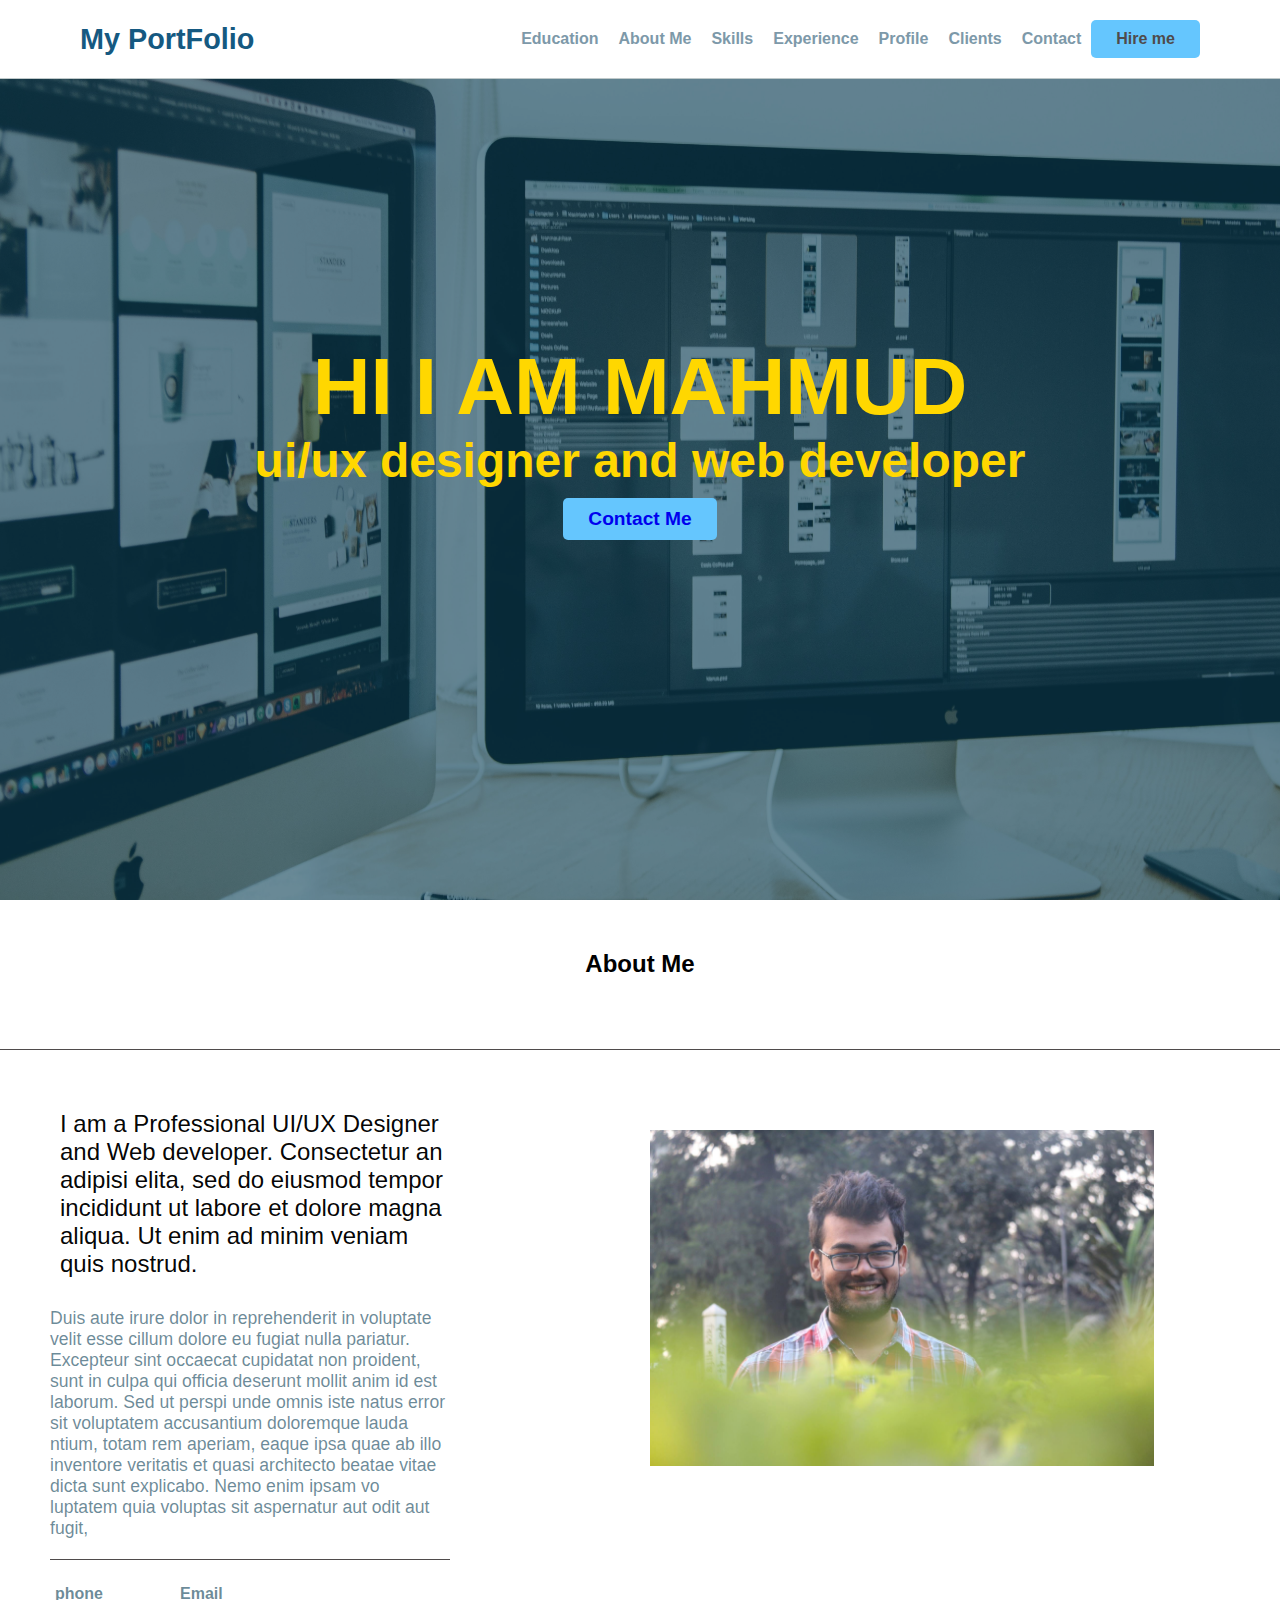
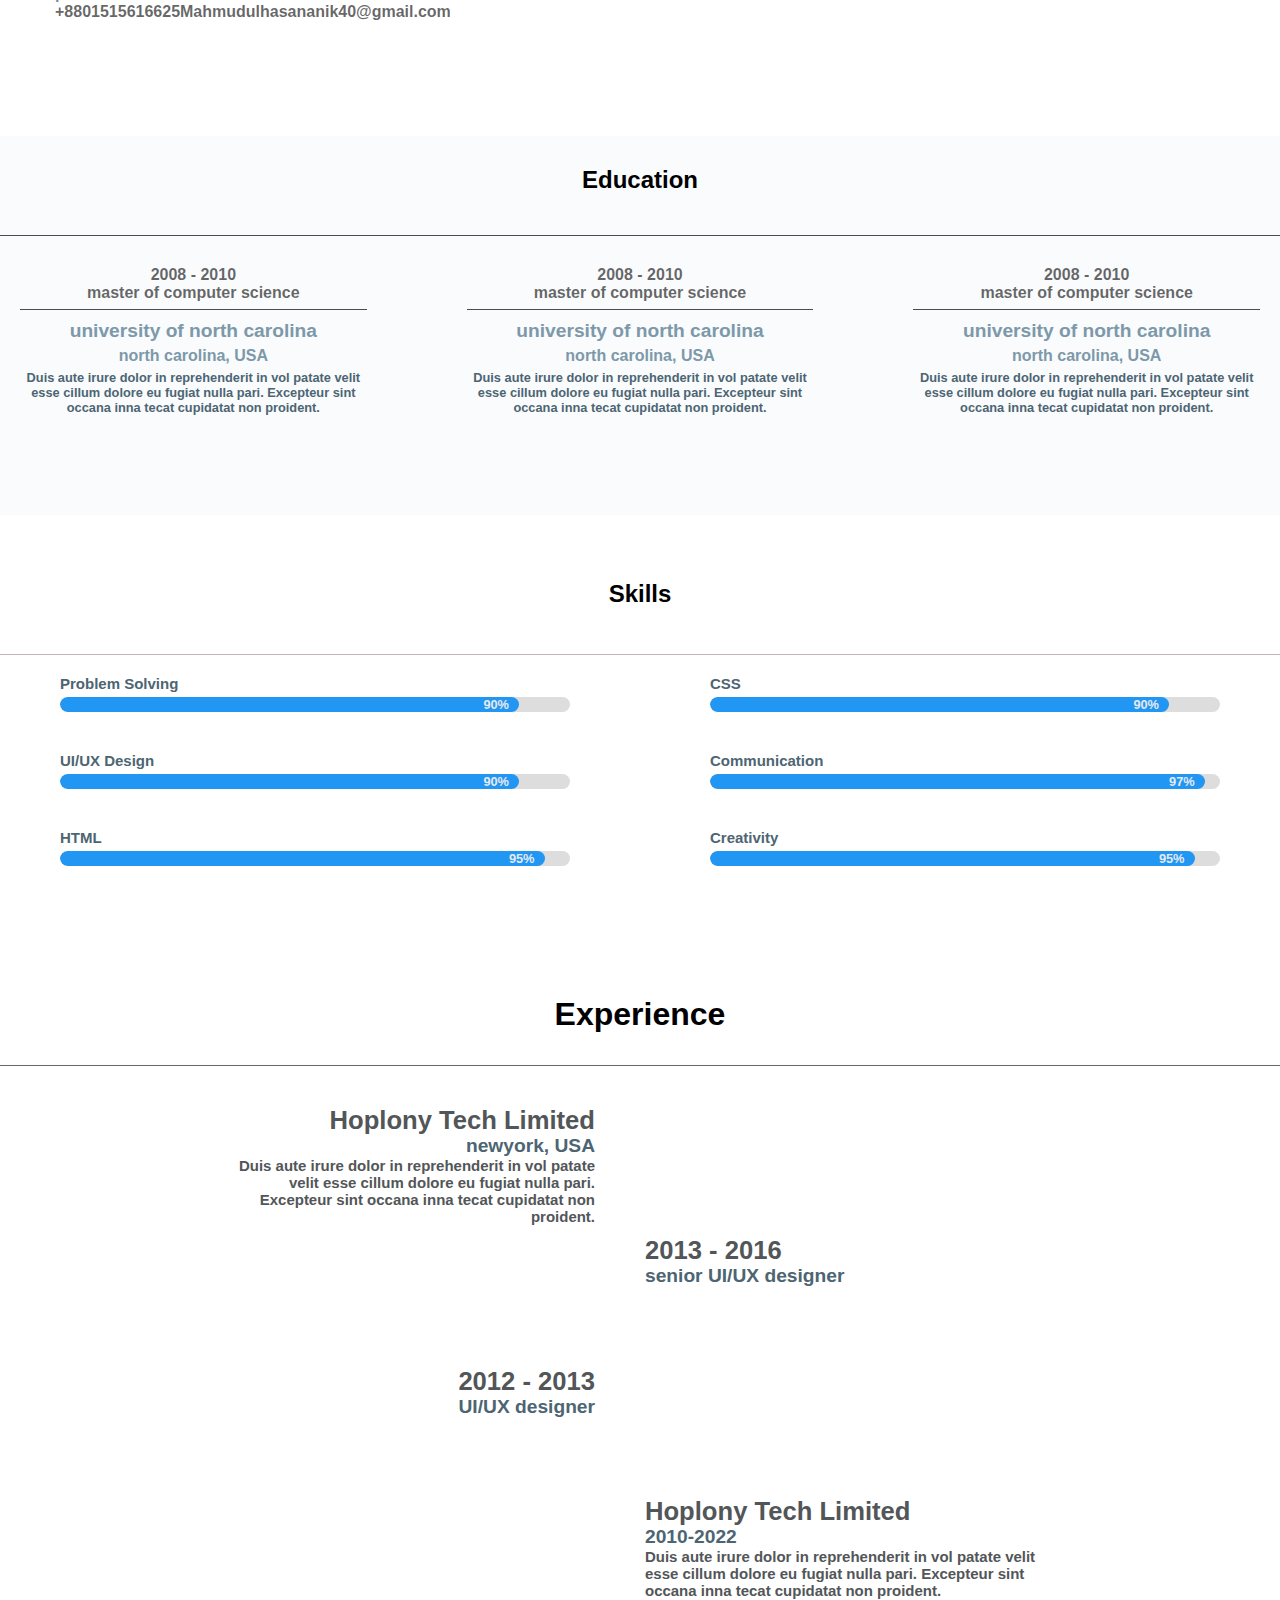
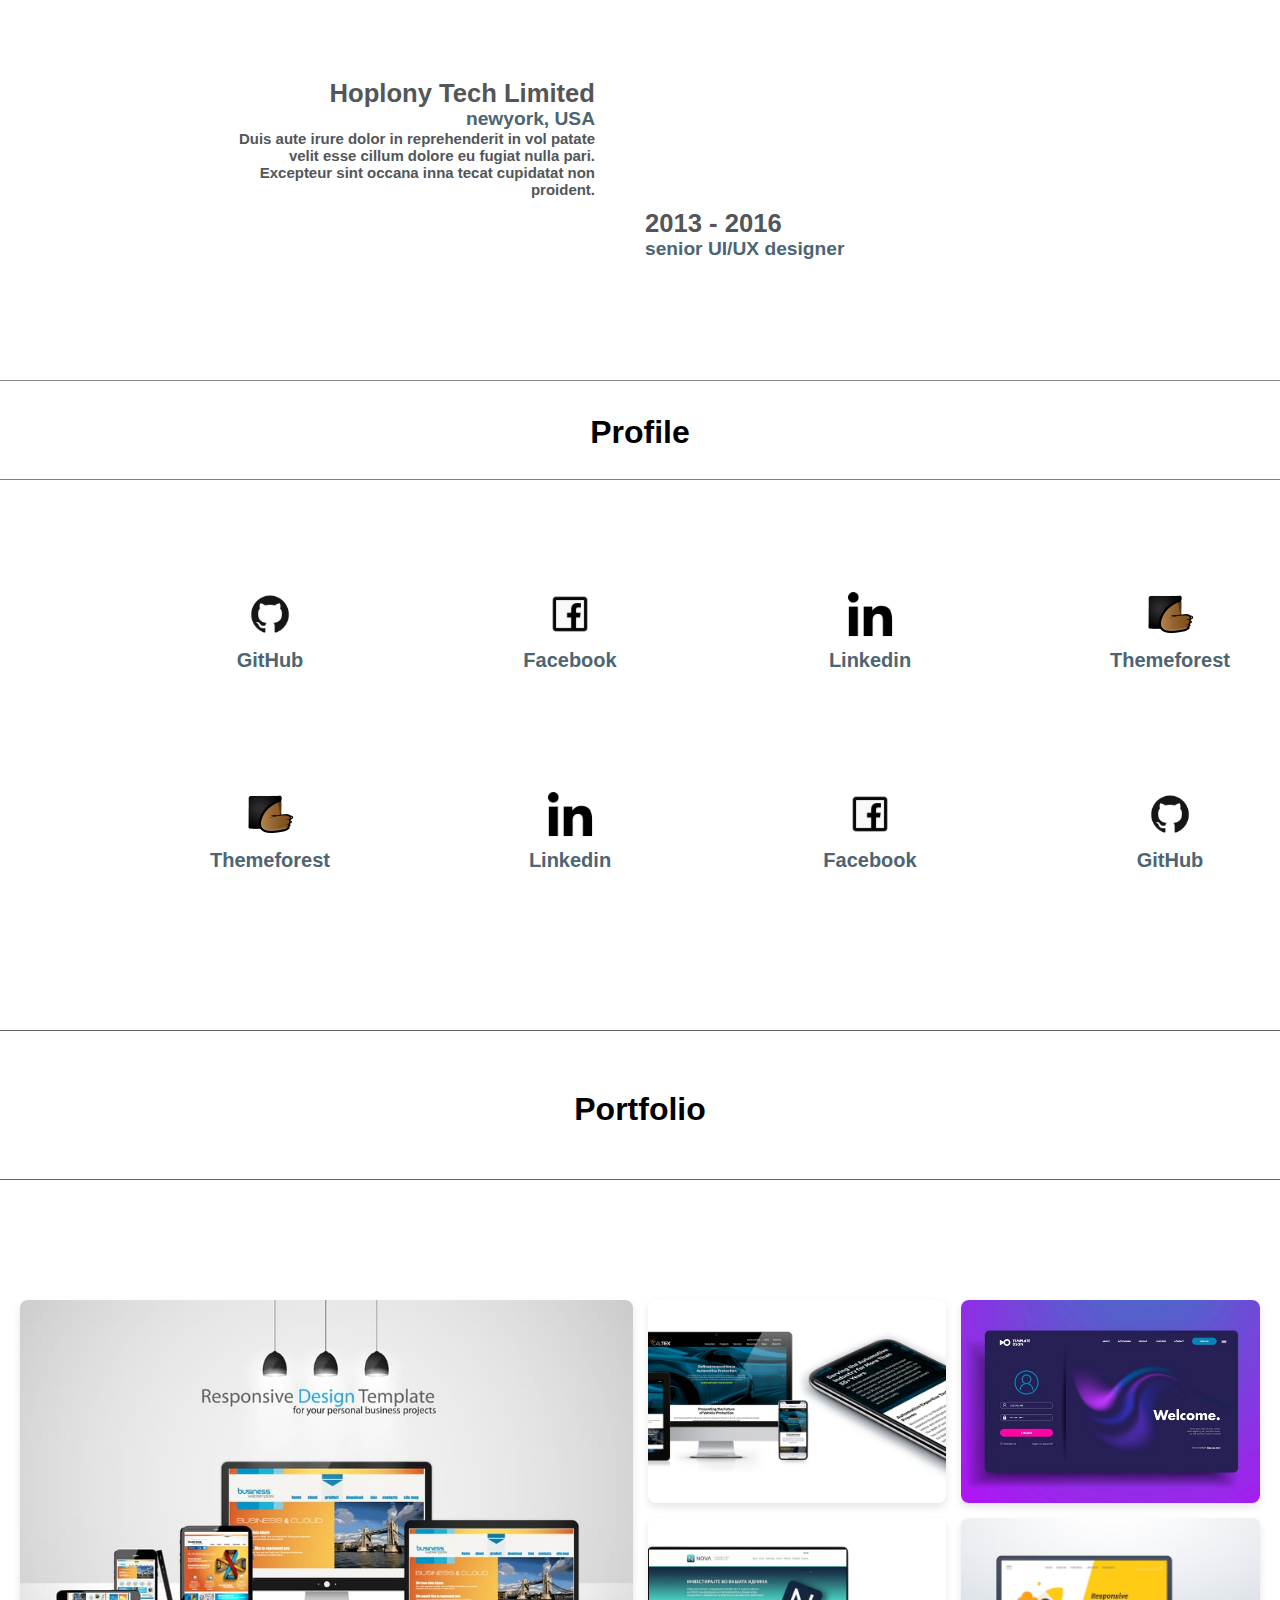
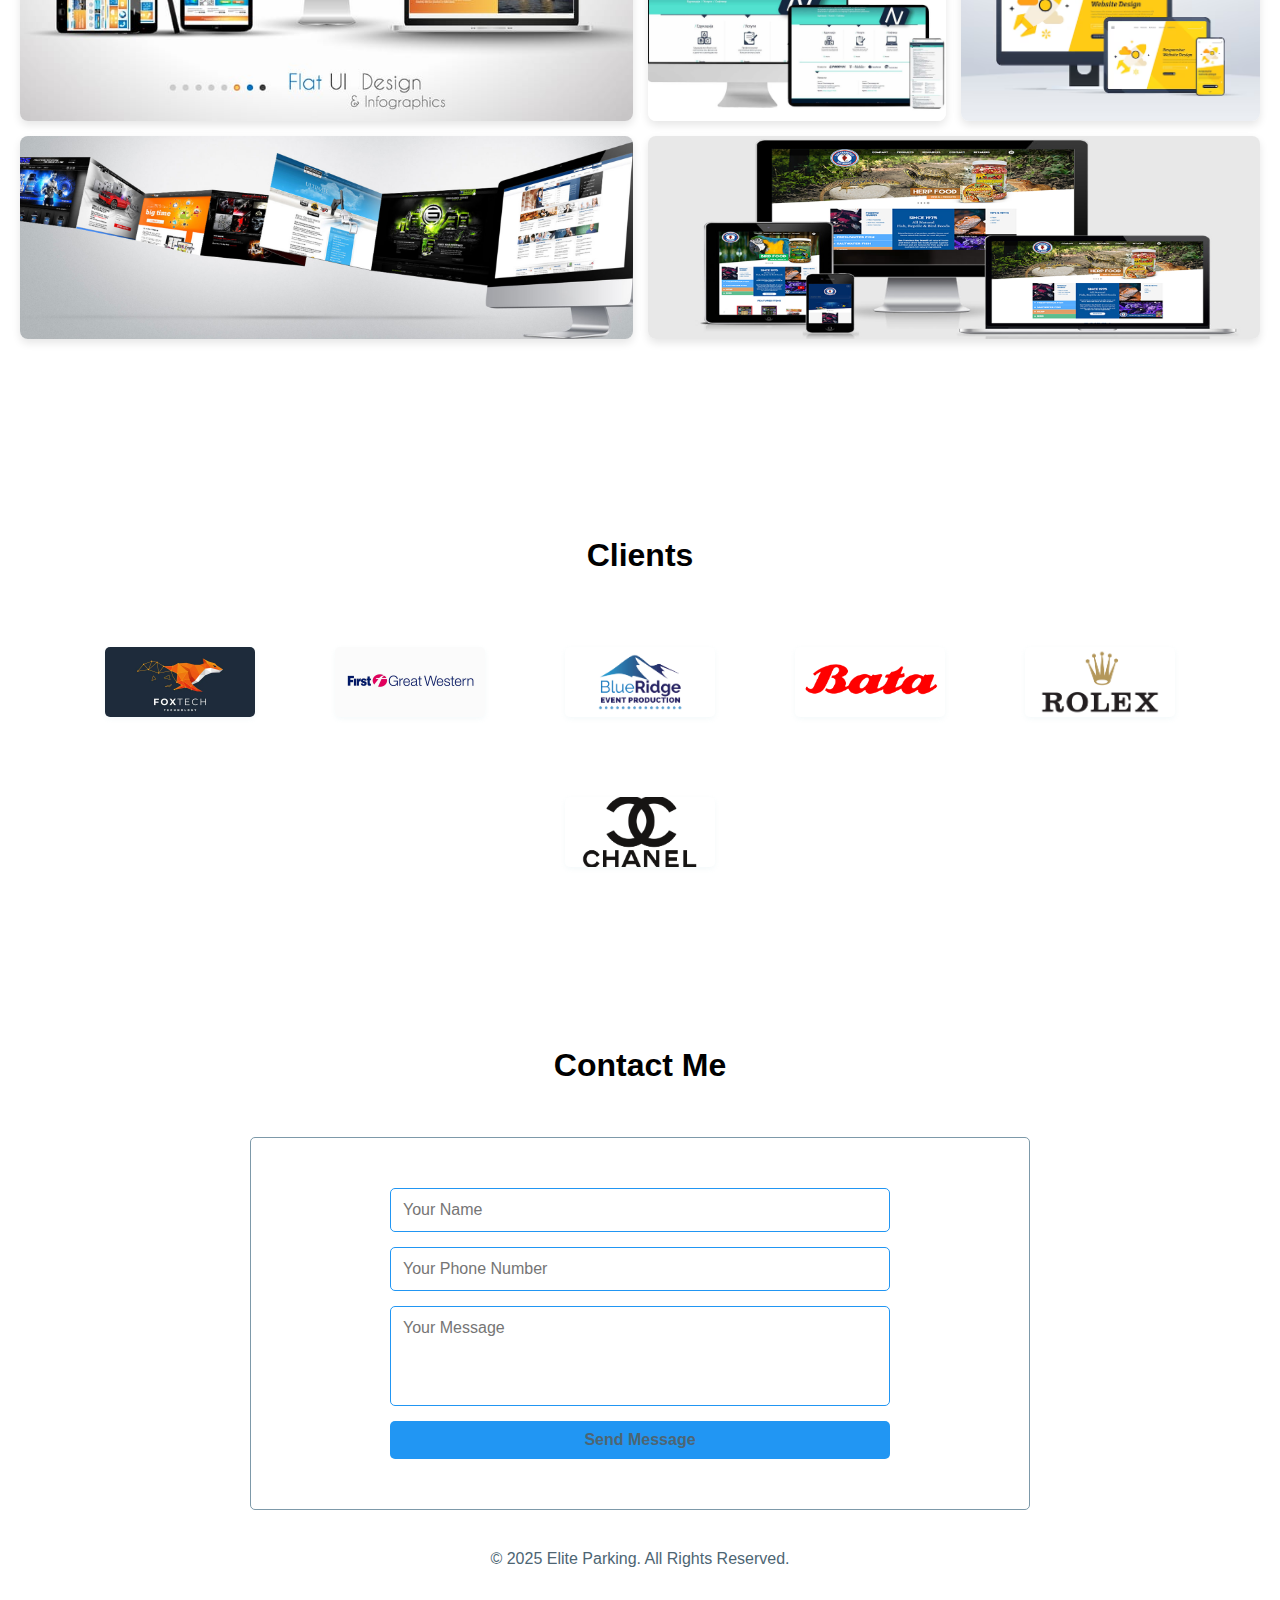
==== index.html @ 12ca0c9f "1st update" ====
<!DOCTYPE html>
<html lang="en">
  <head>
    <meta charset="UTF-8" />
    <meta name="viewport" content="width=device-width, initial-scale=1.0" />
    <title>My Portfolio</title>
    <link rel="icon" href="logo.png" type="image/png" />
    <link rel="stylesheet" href="style.css" />
  </head>
  <body>
    <header class="container">
      <div class="logo">My PortFolio</div>
      <nav class="menu-bar">
        <ul>
          <li><a href="#edu">Education</a></li>
          <li><a href="#aboutme">About Me</a></li>
          <li><a href="#skills">Skills</a></li>
          <li><a href="#experience">Experience</a></li>
          <li><a href="#profile">Profile</a></li>
          <li><a href="#clients">Clients</a></li>
          <li><a href="#contact">Contact</a></li>
        </ul>

        <div class="btn">
          <a href="#contact">Hire me</a>
        </div>
      </nav>
    </header>

    <section class="hero">
      <div class="overlay"></div>

      <div class="hero-content">
        <h1>HI I AM MAHMUD</h1>
        <h2>ui/ux designer and web developer</h2>
        <p></p>
        <a href="#contact" class="btn">Contact Me</a>
      </div>
    </section>

    <section class="aboutme" id="aboutme">
      <div class="about-blank">
        <h2>About Me</h2>
      </div>

      <div class="about_inside">

        <div class="left">
          <p class="lp">I am a Professional UI/UX Designer and Web developer. Consectetur an adipisi elita, sed do eiusmod tempor incididunt ut labore et dolore magna aliqua. Ut enim ad minim veniam quis nostrud.</p>

          <p class="about-inside-left-p">Duis aute irure dolor in reprehenderit in voluptate velit esse cillum dolore eu fugiat nulla pariatur. Excepteur sint occaecat cupidatat non proident, sunt in culpa qui officia deserunt mollit anim id est laborum. Sed ut perspi unde omnis iste natus error sit voluptatem accusantium doloremque lauda ntium, totam rem aperiam, eaque ipsa quae ab illo inventore veritatis et quasi architecto beatae vitae dicta sunt explicabo. Nemo enim ipsam vo luptatem quia voluptas sit aspernatur aut odit aut fugit,</p>

          <div class="bor"></div>

          <div class="leftunderborder">


          <div class="leftpn">

            <p class="lt">phone</p>
            <p>+8801515616625</p>
          </div>
         

          <div class="leftemail">

            <p class="lt">Email</p>
            <p>Mahmudulhasananik40@gmail.com</p>
          </div>
        </div>

        </div>
        <div class="right">
          <img src="Anik.jpg" alt="" />
        </div>
      </div>
    </section>



    <section class="education" id="edu">

        <div class="blankedu" >

            <p class="edup" >Education</p>
        </div>

        <div class="edudetails">

            <div class="ssc">
                <h1 class="yearr">2008 - 2010</h1>
                <h1>master of computer science</h1>
                <div class="borr"></div>
                <h2 class="ssch2" >university of north carolina</h2>
                <h3 class="ssch3" >north carolina, USA</h3>
                <h4 class="ssch4">Duis aute irure dolor in reprehenderit in vol patate velit esse cillum dolore eu fugiat nulla pari. Excepteur sint occana inna tecat cupidatat non proident.</h4>

            </div>

            <div class="hsc">
                <h1 class="yearr">2008 - 2010</h1>
                <h1>master of computer science</h1>
                <div class="borr"></div>
                
                <h2 class="hsch2">university of north carolina</h2>
                <h3 class="hsch3">north carolina, USA</h3>
                <h4 class="hsch4">Duis aute irure dolor in reprehenderit in vol patate velit esse cillum dolore eu fugiat nulla pari. Excepteur sint occana inna tecat cupidatat non proident.</h4>
            
            </div>

            <div class="grad">
                <h1 class="yearr" >2008 - 2010</h1>
                <h1>master of computer science</h1>
                <div class="borr"></div>

                <h2 class="gradh2">university of north carolina</h2>
                <h3 class="gradh3">north carolina, USA</h3>
                <h4 class="gradh4">Duis aute irure dolor in reprehenderit in vol patate velit esse cillum dolore eu fugiat nulla pari. Excepteur sint occana inna tecat cupidatat non proident.</h4>
            </div>
        </div>
        
    </section>



    <section class="skills" id="skills">

        <div class="blankskills">
            <h1 class="skh1">Skills</h1>

        </div>

        <div class="con">
            <div class="skgrid">
                <div class="skill">
                    <div class="skill-name">Problem Solving</div>
                    <div class="skill-bar"><div class="fill p90">90%</div></div>
                </div>
                <div class="skill">
                    <div class="skill-name">UI/UX Design</div>
                    <div class="skill-bar"><div class="fill p90">90%</div></div>
                </div>
                <div class="skill">
                    <div class="skill-name">HTML</div>
                    <div class="skill-bar"><div class="fill p95">95%</div></div>
                </div>
            </div>
            <div class="skgrid">
                <div class="skill">
                    <div class="skill-name">CSS</div>
                    <div class="skill-bar"><div class="fill p90">90%</div></div>
                </div>
                <div class="skill">
                    <div class="skill-name">Communication</div>
                    <div class="skill-bar"><div class="fill p97">97%</div></div>
                </div>
                <div class="skill">
                    <div class="skill-name">Creativity</div>
                    <div class="skill-bar"><div class="fill p95">95%</div></div>
                </div>
                
            </div>
        </div>


    </section>


<section class="experience" id="experience">


    <div class="blankexp">
        <h1 class="blankexph1">Experience</h1>
    </div>


    <div class="experience-grid-container">
        <div class="experience-grid-item exl">
            <h1>Hoplony Tech Limited</h1>
            <h2>newyork, USA</h2>
            <h3>Duis aute irure dolor in reprehenderit in vol patate velit esse cillum dolore eu fugiat nulla pari. Excepteur sint occana inna tecat cupidatat non proident.</h3>
        </div>
        <div class="experience-grid-item exr">
            <h1>2013 - 2016</h1>
            <h2>senior UI/UX designer</h2>
            
        </div>
        <div class="experience-grid-item exl">
            <h1>2012 - 2013</h1>
            <h2>UI/UX designer</h2>
           
        </div>
        <div class="experience-grid-item exr">
            <h1>Hoplony Tech Limited</h1>
            <h2>2010-2022</h2>
            <h3>Duis aute irure dolor in reprehenderit in vol patate velit esse cillum dolore eu fugiat nulla pari. Excepteur sint occana inna tecat cupidatat non proident.</h3>
        </div>

        <div class="experience-grid-item exl">
            <h1>Hoplony Tech Limited</h1>
            <h2>newyork, USA</h2>
            <h3>Duis aute irure dolor in reprehenderit in vol patate velit esse cillum dolore eu fugiat nulla pari. Excepteur sint occana inna tecat cupidatat non proident.</h3>
        </div>
        <div class="experience-grid-item exr">
            <h1>2013 - 2016</h1>
            <h2>senior UI/UX designer</h2>
            
        </div>
       
        
    </div>


</section>



<section class="profile" id="profile">

    <div class="blank-profile">
        <h1 class="blankpfh1">Profile</h1>

    </div>
 <div class="pit">

    <div class="profile-section">
        <div class="flex-box">
            <img src="git.png" alt="GitHub">
            <span>GitHub</span>
        </div>
        <div class="flex-box">
            <img src="facebook.png" alt="GitHub">
            <span>Facebook</span>
        </div>
        <div class="flex-box">
            <img src="Linkedin.png" alt="GitHub">
            <span>Linkedin</span>
        </div>
        <div class="flex-box">
            <img src="Themeforest.png" alt="GitHub">
            <span>Themeforest</span>
        </div>
    </div>

</div>

<div class="pit1">

    <div class="profile-section">
        <div class="flex-box">
            <img src="Themeforest.png" alt="GitHub">
            <span>Themeforest</span>
        </div>
        <div class="flex-box">
            <img src="Linkedin.png" alt="GitHub">
            <span>Linkedin</span>
        </div>
        <div class="flex-box">
            <img src="facebook.png" alt="GitHub">
            <span>Facebook</span>
        </div>
        <div class="flex-box">
            <img src="git.png" alt="GitHub">
            <span>GitHub</span>
        </div>
        
       
       
    </div>

</div>

</section>


<section class="portfolio">


    <div class="blankportfolio">
        <h1 class="blankporth1">Portfolio</h1>

    </div>



    <div class="portfoliobody">
        <div class="portcontainer ">
            <div class="photo-grid">
                <!-- Image 1: Large 2x2 -->
                <div class="photo-item photo-1">
                    <img src="1.png" alt="Photo 1">
                    
                </div>
                
                <!-- Image 2: 1x1 -->
                <div class="photo-item photo-2">
                    <img src="2.webp" alt="Photo 2">
                    
                </div>
                
                <!-- Image 3: 1x1 -->
                <div class="photo-item photo-3">
                    <img src="3.webp"alt="Photo 3">
                   
                </div>
                
                <!-- Image 4: 1x1 -->
                <div class="photo-item photo-4">
                    <img src="4.jpg" alt="Photo 4">
                    
                </div>
                
                <!-- Image 5: 1x1 -->
                <div class="photo-item photo-5">
                    <img src="5.avif" alt="Photo 5">
                   
                </div>
                
                <!-- Image 6: 2x1 -->
                <div class="photo-item photo-6">
                    <img src="6.jpg" alt="Photo 6">
                   
                </div>
                
                <!-- Image 7: 2x1 -->
                <div class="photo-item photo-7">
                    <img src="7.png" alt="Photo 7">
                   
                </div>
            </div>
        </div>
    </div>

</section>


<section class="clients" id="clients">


    <div class="blankclients">
        <h1 class="blankclintsh1">Clients</h1>

    </div>


    <div class="clientsbody">
        <div class="client-container">
            <div class="client-image-gallery">
                <!-- Image 1 -->
                <div class="client-image-item">
                    <img src="c7.png" alt="Client 1">
                </div>
                
                <!-- Image 2 -->
                <div class="client-image-item">
                    <img src="c2.jpg">
                </div>
                
                <!-- Image 3 -->
                <div class="client-image-item">
                    <img src="c3.png">
                </div>
                
                <!-- Image 4 -->
                <div class="client-image-item">
                    <img src="c4.png" alt="Client 4">
                </div>
                
                <!-- Image 5 -->
                <div class="client-image-item">
                    <img src="c5.png" alt="Client 5">
                </div>
                
                <!-- Image 6 -->
                <div class="client-image-item">
                    <img src="c6.png" alt="Client 6">
                </div>
                
               
            </div>
        </div>
    </div>

</section>


<section class="contactf"id="contact">

    <div class="blankcon">
        <h1 class="blankconh1">Contact Me</h1>

    </div>

    <div class="contact-form">

    <form action="#" method="POST">
        <input type="text" name="name" placeholder="Your Name" required>
        <input type="tel" name="phone" placeholder="Your Phone Number" required>
        <textarea name="message" placeholder="Your Message" required></textarea>
        <button type="submit" class="btn">Send Message</button>
    </form>
</div>

</section>




<footer>
    <p>&copy; 2025 Elite Parking. All Rights Reserved.</p>
</footer>

  </body>
</html>
---- style.css ----
*{
    margin: 0;
    padding: 0;
    box-sizing: border-box;
    font-family: 'Poppins', sans-serif;
}

.container{
    max-width: 100%;
    width: 100%;
    margin: 0px auto;
}

body {
    background-color: #FFFFFF;
}


/* header section */

header {
    display: flex;
    justify-content: space-between;
    align-items: center;
    padding: 20px 80px;
    background: #FFFFFF;
    position: fixed;
    z-index: 1000;
    border-bottom: 1px solid hsl(185, 9%, 77%);
}
.menu-bar{
    display: flex;
    gap: 10px;
}


.logo {
    font-size: 1.8rem;
    font-weight: bold;
    color: #155981;
}

nav ul {
    list-style: none;
    display: flex;
    gap: 20px;
    margin-top: 10px;
    
}

nav ul li a {
    
    text-decoration: none;
    color: #7D99A9;
    font-size: 100%;
    transition: 0.3s;
    font-weight: bold;
}

nav ul li a:hover, .btn:hover {
    color: #65C6FE;
}
.btn {
    display: inline-block;
    padding: 10px 25px;
    background: #65C6FE;
    font-weight: bold;
    border-radius: 5px;
    transition: 0.10s;
}
.btn a{
    text-decoration: none;
    color: #4f4b4b;
    font-weight: bold;
    
}
.btn:hover{
    text-decoration: none;
    background-color: gold;
    color: #000000;
}

/* Hero section */


.hero {
    width: 100%;
    height: 100vh;
    background: url('hero.jpg') no-repeat center center/cover;
    display: flex;
    align-items: center;
    justify-content: center;
    text-align: center;
    position: relative;
}
.hero img {
    width: 100%;
    height: 100%;
    object-fit: cover;
}

.overlay {
    position: absolute;
    top: 0;
    left: 0;
    width: 100%;
    height: 100%;
    background: rgba(8, 61, 84, 0.6);
}

.hero-content {
    position: relative;
    z-index: 10;
}

.hero h1 {
    font-size: 5rem;
    color: gold;
}
.hero h2 {
    font-size: 3rem;
    color: gold;
}
.hero a {
    font-size: 1.2rem;
    margin: 10px 0 20px;
    text-decoration: none;
}


/* about m */



.aboutme{

    width: 100%;
    height: auto;

}
.about-blank{

    width: 100%;
    height: 100px;
    border-bottom: 0.1px solid #4f4b4b;
    
}
.about-blank h2{

    text-align: center;
    margin-top: 50px;
    
}

.about_inside {
  display: grid;
  gap: 150px;
  grid-template-columns: auto auto auto;
  padding: 10px;

}
.left{
  margin-top: 50px;
  padding-left: 20px;
  text-align: left;
  overflow: hidden;
}

.lp{
    font-size: 150%;
    color: rgba(0, 0, 0, 0.971);
    margin-bottom: 30px;
    margin-left: 30px;
}
.about-inside-left-p{
    font-size: 110%;
    color:  rgba(8, 61, 84, 0.6);
    margin-left: 20px;
}
.bor{
    margin-top: 20px;
    margin-left: 20px;
    border-bottom: 1px solid #4f4b4b;
}

.leftunderborder {

    display: grid;
    grid-template-columns: auto auto;
    padding: 5px;
    color: rgba(0, 0, 0, 0.6);
    font-weight: bold;
    font-size: 100%;
    margin-left: 20px;
    margin-top: 20px;
    

}
.lt{
    color: rgba(8, 61, 84, 0.6);
}



.right {
    
  padding: 50px;
  margin-top: 20px;
    
}
.right img{
    width: 120%;
    height: auto;
}


/* education */


.education{
margin-top: 100px;
width: 100%;
height: auto;
background-color: #F9FBFD;
text-align: center;
}
.blankedu{
    width: 100%;
    height: 100px;
    border-bottom: 1px solid #4f4b4b;
    padding: 30px;

}
.edup{
    color: #000000;
    font-size: 24px;
    font-weight: bold;
    
}

.edudetails{
    display: flex;
    gap: 100px;
    margin-left: 20px;
    margin-right: 20px;
    

}

.edudetails img{
    width: auto;
}

.edudetails h1{
    font-size: 100%;
    color: rgba(0, 0, 0, 0.6);
    
}
.yearr{
    margin-top: 30px;

}
.borr{
    border-top: 1px solid #4f4b4b;
    margin-top: 7px;
}
.ssch2 , .hsch2 ,.gradh2{
    color: #7D99A9;
    margin-top: 10px;
    font-size: 120%;

}
.ssch3 , .hsch3 ,.gradh3{
    color: #7D99A9;
    margin-top: 5px;
    font-size: 100%;

}
.ssch4 , .hsch4 ,.gradh4{
    color: #4d6573;
    margin-top: 5px;
    font-size: 80%;
    margin-bottom: 100px;

}

/* skills */

.skills{
    margin-top: 30px;
    width: 100%;
    height: auto;
    margin-bottom:100px;
   
}

.blankskills{
    width: 100%;
    height: 110px;
    border-bottom: 1px solid #c3b3b3;
}

.skh1{
    text-align: center;
    padding-top: 35px;
    color: #000000;
    font-size: 24px;
    font-weight: bold;
}





.con {
    display: grid;
    grid-template-columns: 1fr 1fr;
    gap: 20px;
    margin-top: 20px;
    
}
.skgrid {
    display: flex;
    flex-direction: column;
    gap: 40px;
}
.skill {
    width: 100%;
}
.skill-name {
    font-weight: bold;
    margin-bottom: 5px;
    font-size: 15px;
    color: #4d6573;
    margin-left: 60px;
}
.skill-bar {
    margin-left: 60px;
    margin-right: 60px  ;
    height: 15px;
    background-color: #ddd;
    border-radius: 15px;
    overflow: hidden;
}
.fill {
    height: 100%;
    text-align: right;
    line-height: 15px;
    padding-right: 10px;
    font-weight: bold;
    color: #e5eaf0;
    font-size: 80%;
    border-radius: 10px;
}
.p90{ 
    width: 90%; background-color: #2196F3;
 }  
.p95 { 
    width: 95%; background-color: #2196F3; 
}  
.p97 {
     width: 97%; background-color: #2196F3; 
    }  
.p80 { 
    width: 80%; background-color: #2196F3; 
}  



/* experience*/


.experience{
    width: 100%;
    height: auto;
}

.blankexp{

    width: 100%;
    height: 100px;
    border-bottom: 1px solid #6b6666;
}


.blankexph1{
    text-align: center;
    padding: 30px;
}



/* experience grid  */

.experience-grid-container {
    display: grid;
    grid-template-columns: 1fr 1fr;
    grid-gap: 50px;
    max-width: 100%;
    margin-top: 30px;

}
.experience-grid-item {
    padding: 20px;
    font-size: 80%;
    color: #525658;
    
}
.experience-grid-item h1{
    
    color: #525658;
}

.experience-grid-item h2{
    
    color: #4d6573;
}
.exl{
    text-align: right;
    margin-left: 200px;
    margin-top: -10px;
}
.exr{
    margin-top: 120px;
    text-align: left;
    margin-left: -40px;
    margin-right: 200px;
}
    
/* profile */


.profile{
    width: 100%;
    height: auto;
    margin-top: 100px;
}

.blank-profile{

    width: 100%;
    height: 100px;
    border-top: 1px solid #8f8a8a;
    border-bottom: 1px solid #847f7f;
}


.blankpfh1{
    text-align: center;
    padding: 30px;
    padding-top: 33px;
}
/* profile item  */


pit {
    display: flex;
    justify-content: center;
    align-items: center;
    height: auto;
    background-color: #f4f4f4;
}
.profile-section {
    display: flex;
    gap: 100px;
    margin-left: 170px;
    margin-top: 50px;
}
.flex-box {
    width: 200px;
    height: 200px;
    display: flex;
    flex-direction: column; 
    align-items: center;
    justify-content: center;
    color: #4d6573;
    font-size: 20px;
    font-weight: bold;
    border-radius: 4px;
    transition: background-color 0.8s;
}
.flex-box:hover {
    background-color: #2196F3;
}
.flex-box img {
    width: 50px;
    height: 50px;
    margin-bottom: 10px;
}
.pit1{
    margin-top: -50px;
}


/* portfolio */


.portfolio{
    width: 100%;
    height: auto;
    margin-top: 100px;
}

.blankportfolio{

    width: 100%;
    height: 150px;
    border-top: 1px solid #6b6666;
    border-bottom: 1px solid #6b6666;
}


.blankporth1{
    text-align: center;
    padding: 60px;
}


/* portfolio image  */


.portfoliobody {
    padding: 20px;
    margin-bottom: -100px;
    
}

.portcontainer {
    max-width: 100%;
    margin: 0 auto;
    margin-top: 100px;
}

.photo-grid {
    display: grid;
    grid-template-columns: repeat(4, 1fr);
    grid-template-rows: repeat(4, 1fr);
    grid-gap: 15px;
    height: auto; /* You can adjust this based on your needs */
}

.photo-item {
    position: relative;
    overflow: hidden;
    border-radius: 8px;
    box-shadow: 0 4px 8px rgba(0, 0, 0, 0.1);
    transition: transform 0.3s ease;
}

.photo-item:hover {
    transform: scale(1.02);
}

/* Specific grid positions based on your drawing */
.photo-1 {
    grid-column: 1 / 3; /* Takes 2 columns */
    grid-row: 1 / 3;    /* Takes 2 rows */
}

.photo-2 {
    grid-column: 3 / 4; /* Takes 1 column */
    grid-row: 1 / 2;    /* Takes 1 row */
}

.photo-3 {
    grid-column: 4 / 5; /* Takes 1 column */
    grid-row: 1 / 2;    /* Takes 1 row */
}

.photo-4 {
    grid-column: 3 / 4; /* Takes 1 column */
    grid-row: 2 / 3;    /* Takes 1 row */
}

.photo-5 {
    grid-column: 4 / 5; /* Takes 1 column */
    grid-row: 2 / 3;    /* Takes 1 row */
}

.photo-6 {
    grid-column: 1 / 3; /* Takes 2 columns */
    grid-row: 3 / 4;    /* Takes 1 row */
}

.photo-7 {
    grid-column: 3 / 5; /* Takes 2 columns */
    grid-row: 3 / 4;    /* Takes 1 row */
}

.photo-item img {
    width: 100%;
    height: 100%;
    object-fit: cover;
}



/* clients  */


.clients{
    width: 100%;
    height: auto;


}

.blankclients{

    width: 100%;
    height: 150px;

}


.blankclintsh1{
    text-align: center;
    padding: 60px;
}

/* clients flex */

.clientsbody{
    padding: 20px;
   
}

.client-container {
    max-width: 100%;
    margin: 0 auto;
}

.client-image-gallery {
    display: flex;
    flex-wrap: wrap;
    gap: 80px;
    justify-content: center;
}

.client-image-item {
    width: 150px;
    height: 70px;
    overflow: hidden;
    border-radius: 5px;
    box-shadow: 0 2px 5px rgba(145, 197, 205, 0.1);
    transition: transform 0.3s ease;
}

.client-image-item:hover {
    transform: scale(1.05);
}

.client-image-item img {
    width: 100%;
    height: 100%;
    object-fit: cover;
}




/* contract  */


.contactf{
    width: 100%;
    height: auto;
    margin-top: 100px;

}

.blankcon{

    width: 100%;
    height: 150px;

}


.blankconh1{
    text-align: center;
    padding: 60px;
}


/* contact form  */
.contact-form {
    padding: 50px 80px;
    border:  1px solid #7D99A9;
    text-align: center;
    border-radius: 5px;
    margin-left: 250px;
    margin-right: 250px;
    
}

.contact-form h2 {
    font-size: 2rem;
    color: #2196F3;
    margin-bottom: 20px;
}

.contact-form form {
    max-width: 500px;
    margin: 0 auto;
    display: flex;
    flex-direction: column;
    gap: 15px;
}

.contact-form input, .contact-form textarea {
    width: 100%;
    padding: 12px;
    border-radius: 5px;
    border: 1px solid #2196F3;
    background: #ffffff;
    color: white;
    font-size: 1rem;
}

.contact-form textarea {
    height: 100px;
    resize: none;
}

.contact-form button {
    padding: 10px;
    background: #2196F3;
    color: #4d6573;
    font-size: 1rem;
    border: none;
    border-radius: 5px;
    cursor: pointer;
    transition: 0.3s;
}

.contact-form button:hover {
    background: gold;
}


/* footer  */


footer {
    height: 100px;
    color: #4d6573  ;
    text-align: center;
    padding: 20px;
    font-size: 1rem;
    margin-top: 20px;
}

html {
    scroll-behavior: smooth;
}
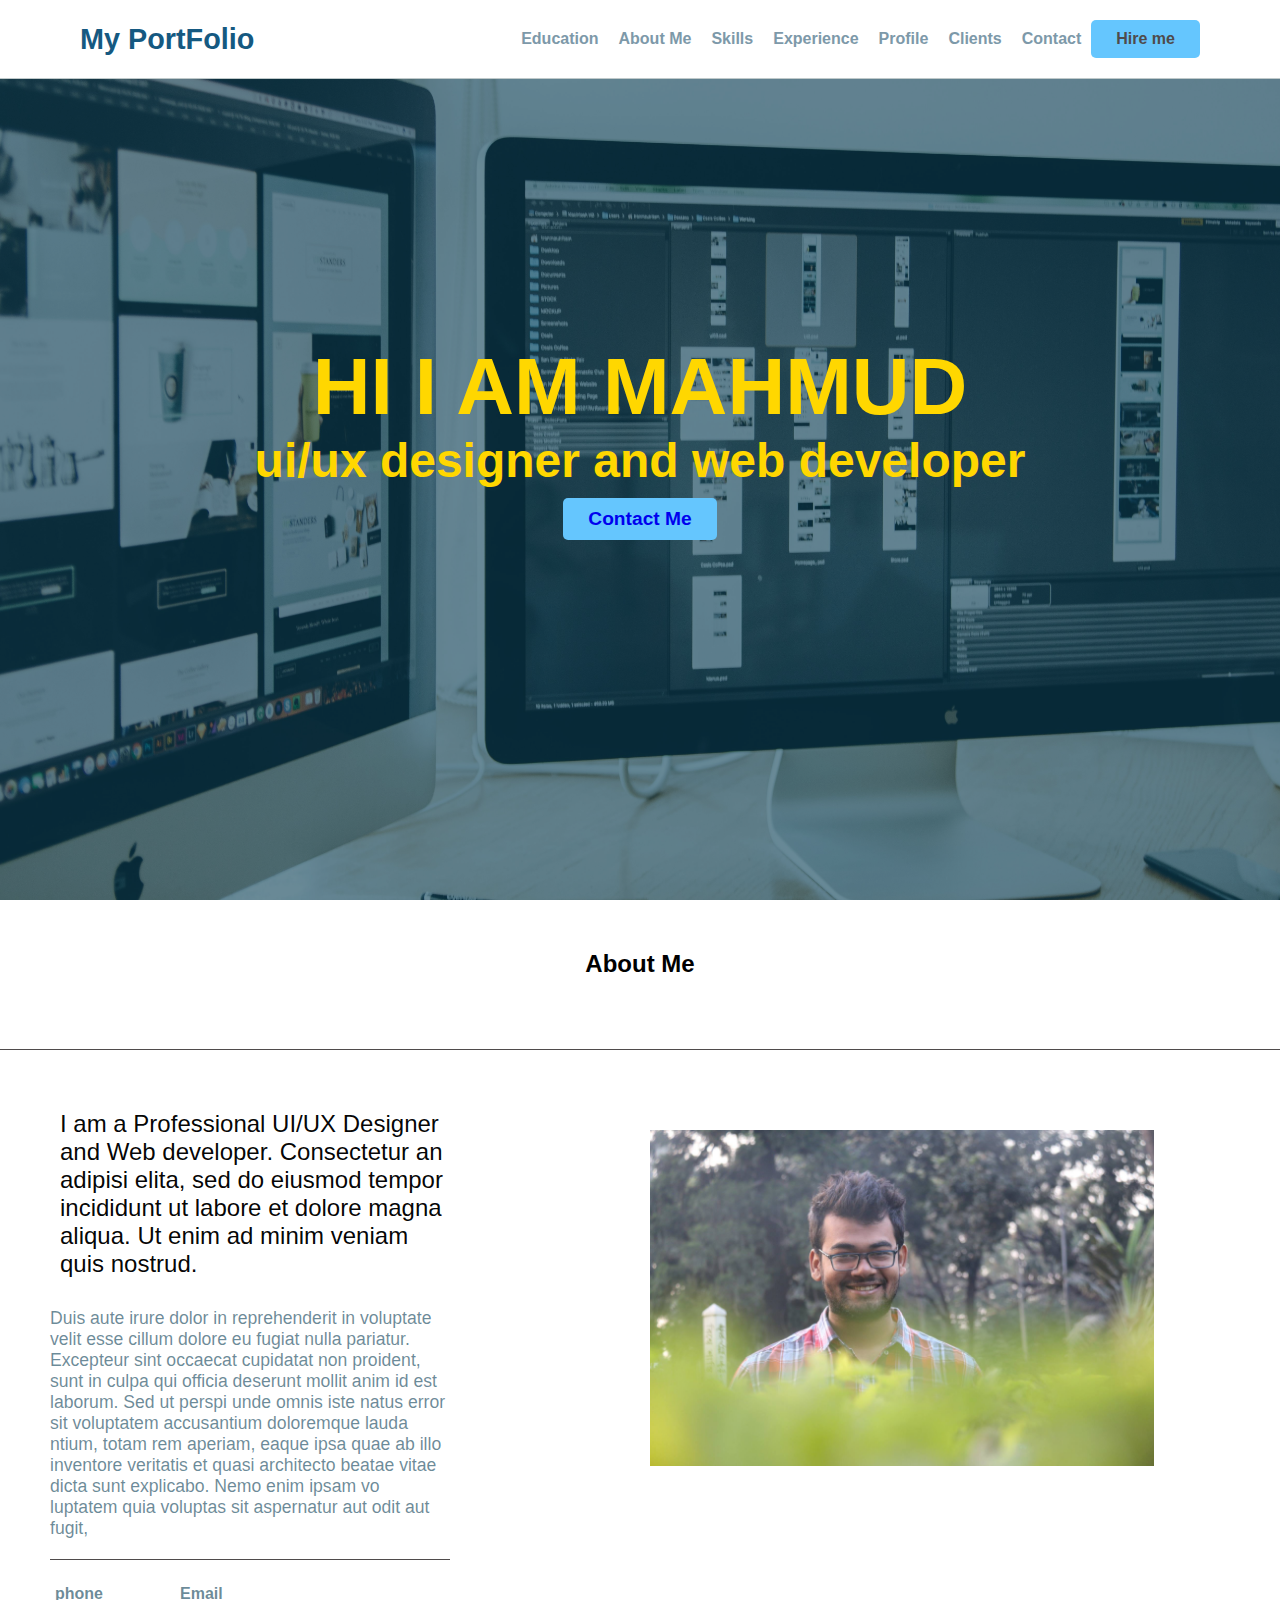
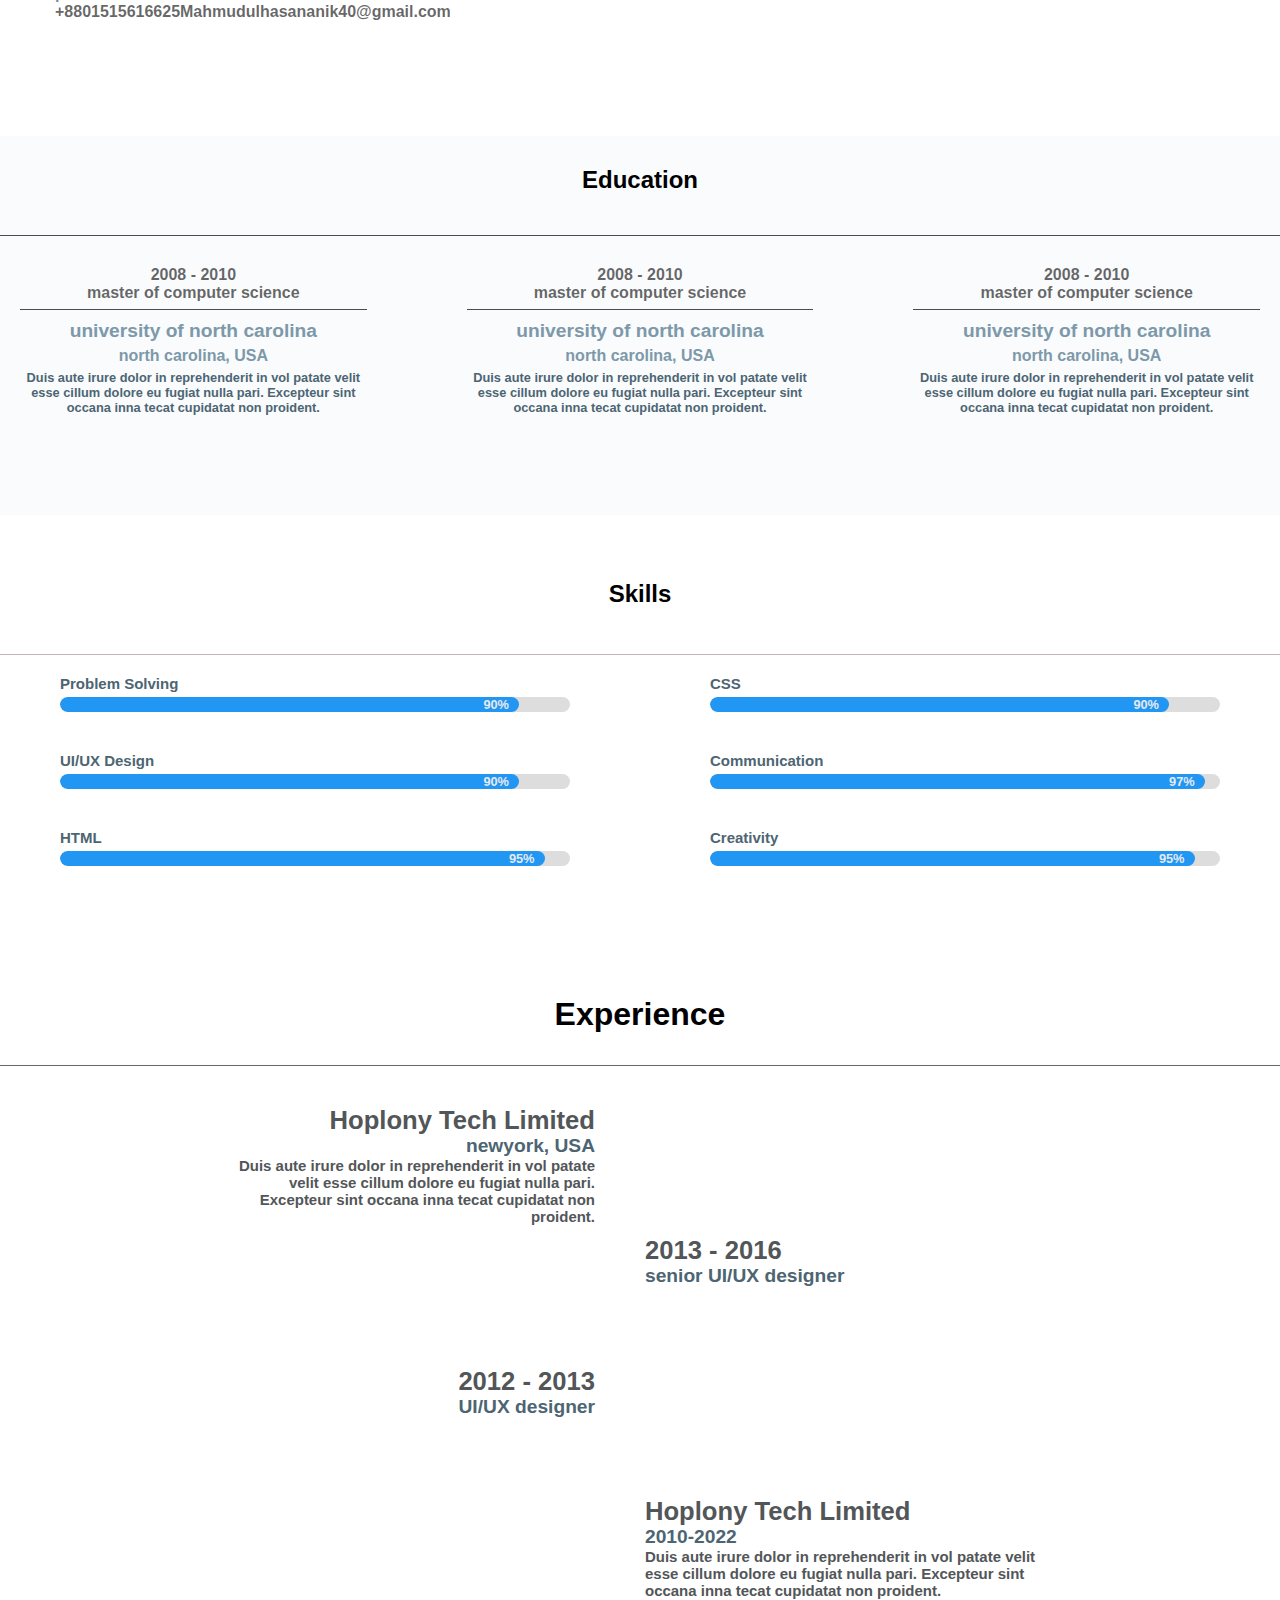
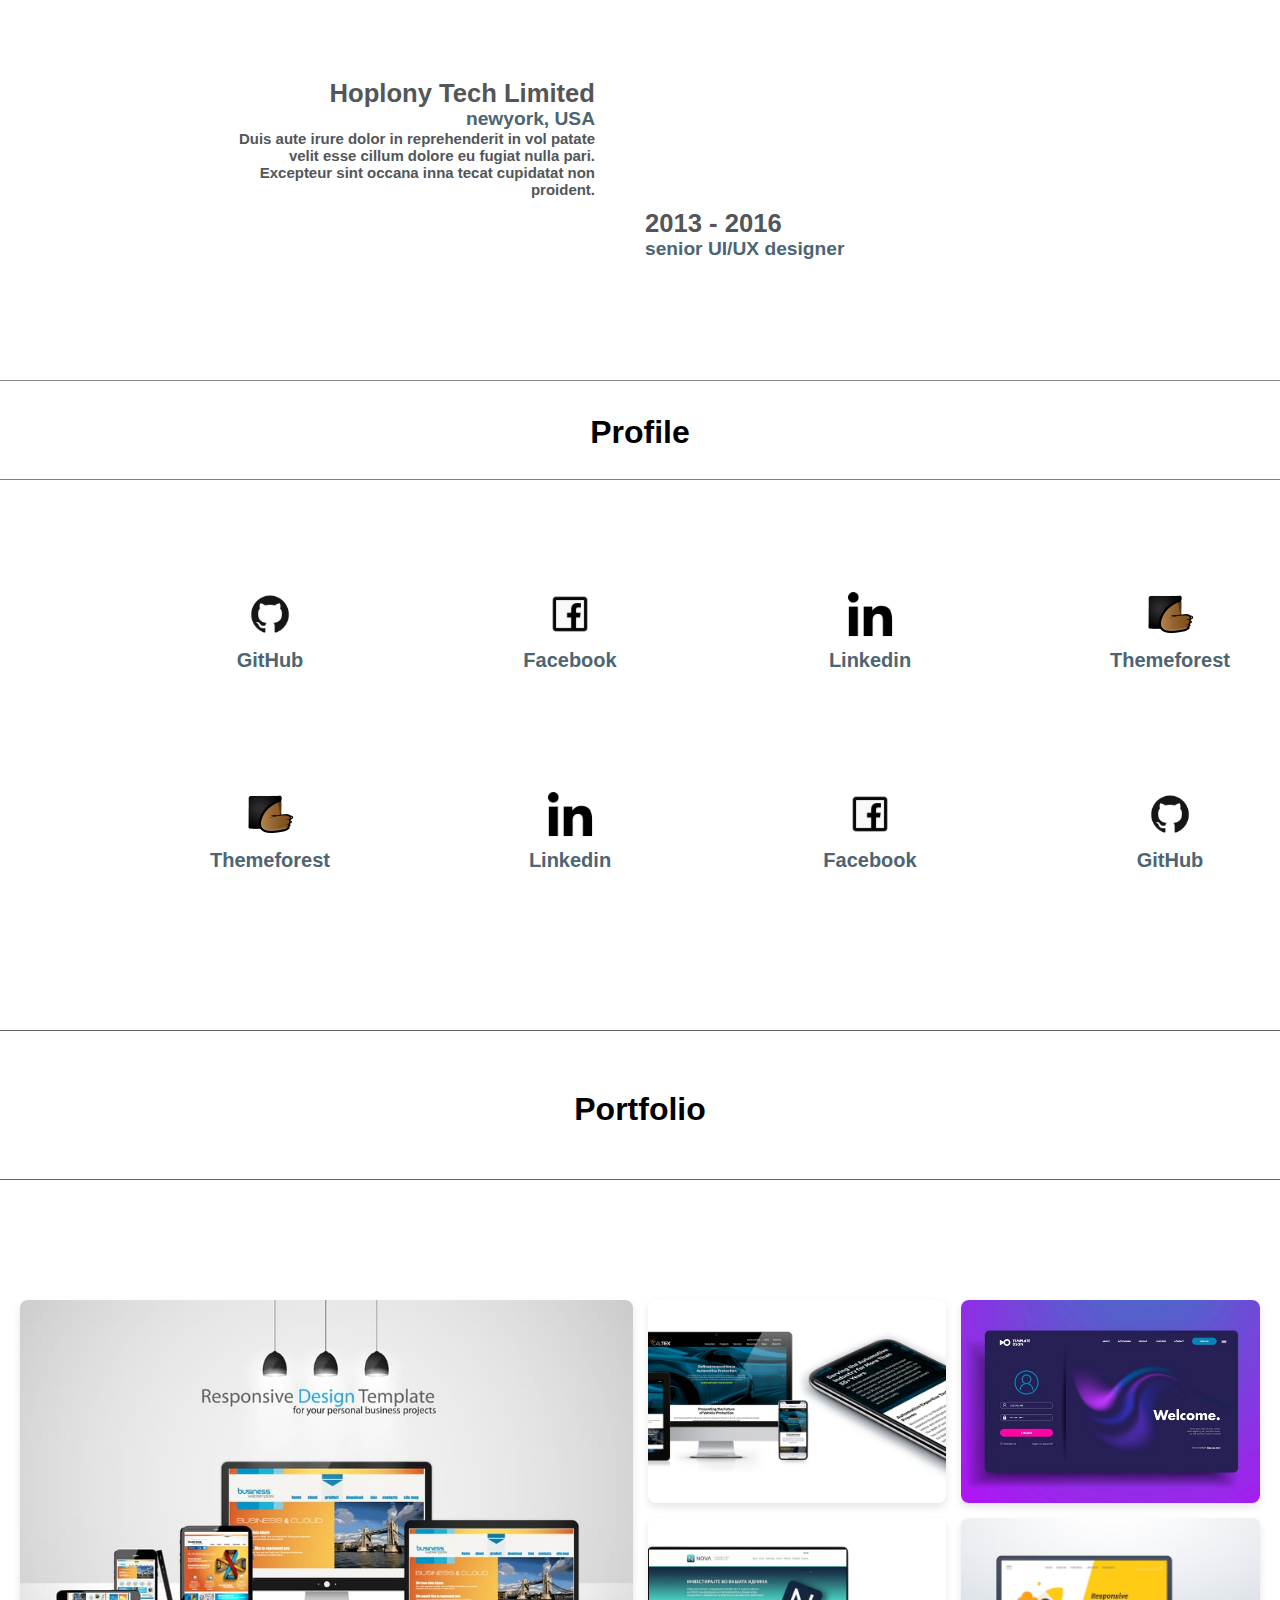
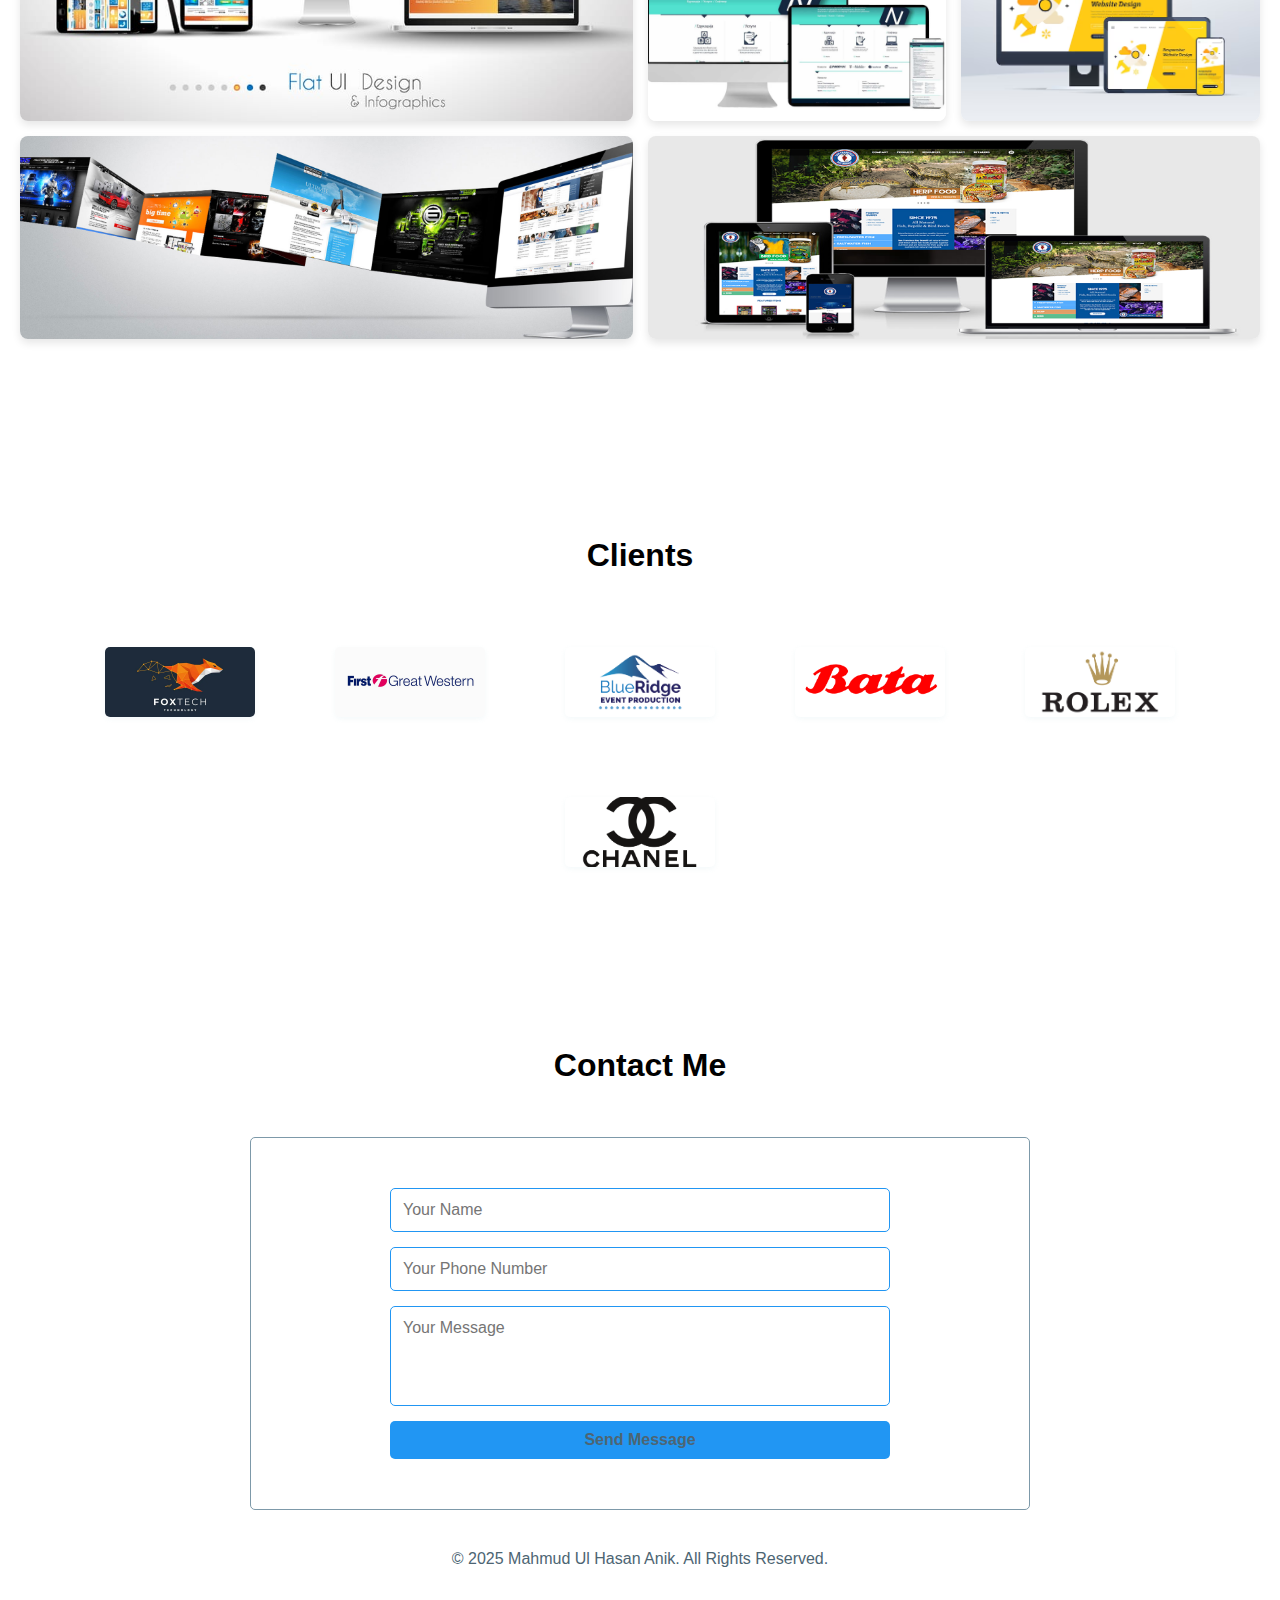
==== commit 25516941: "Update index.html" ====
--- a/index.html
+++ b/index.html
@@ -407,7 +407,7 @@
 
 
 <footer>
-    <p>&copy; 2025 Elite Parking. All Rights Reserved.</p>
+    <p>&copy; 2025 Mahmud Ul Hasan Anik. All Rights Reserved.</p>
 </footer>
 
   </body>
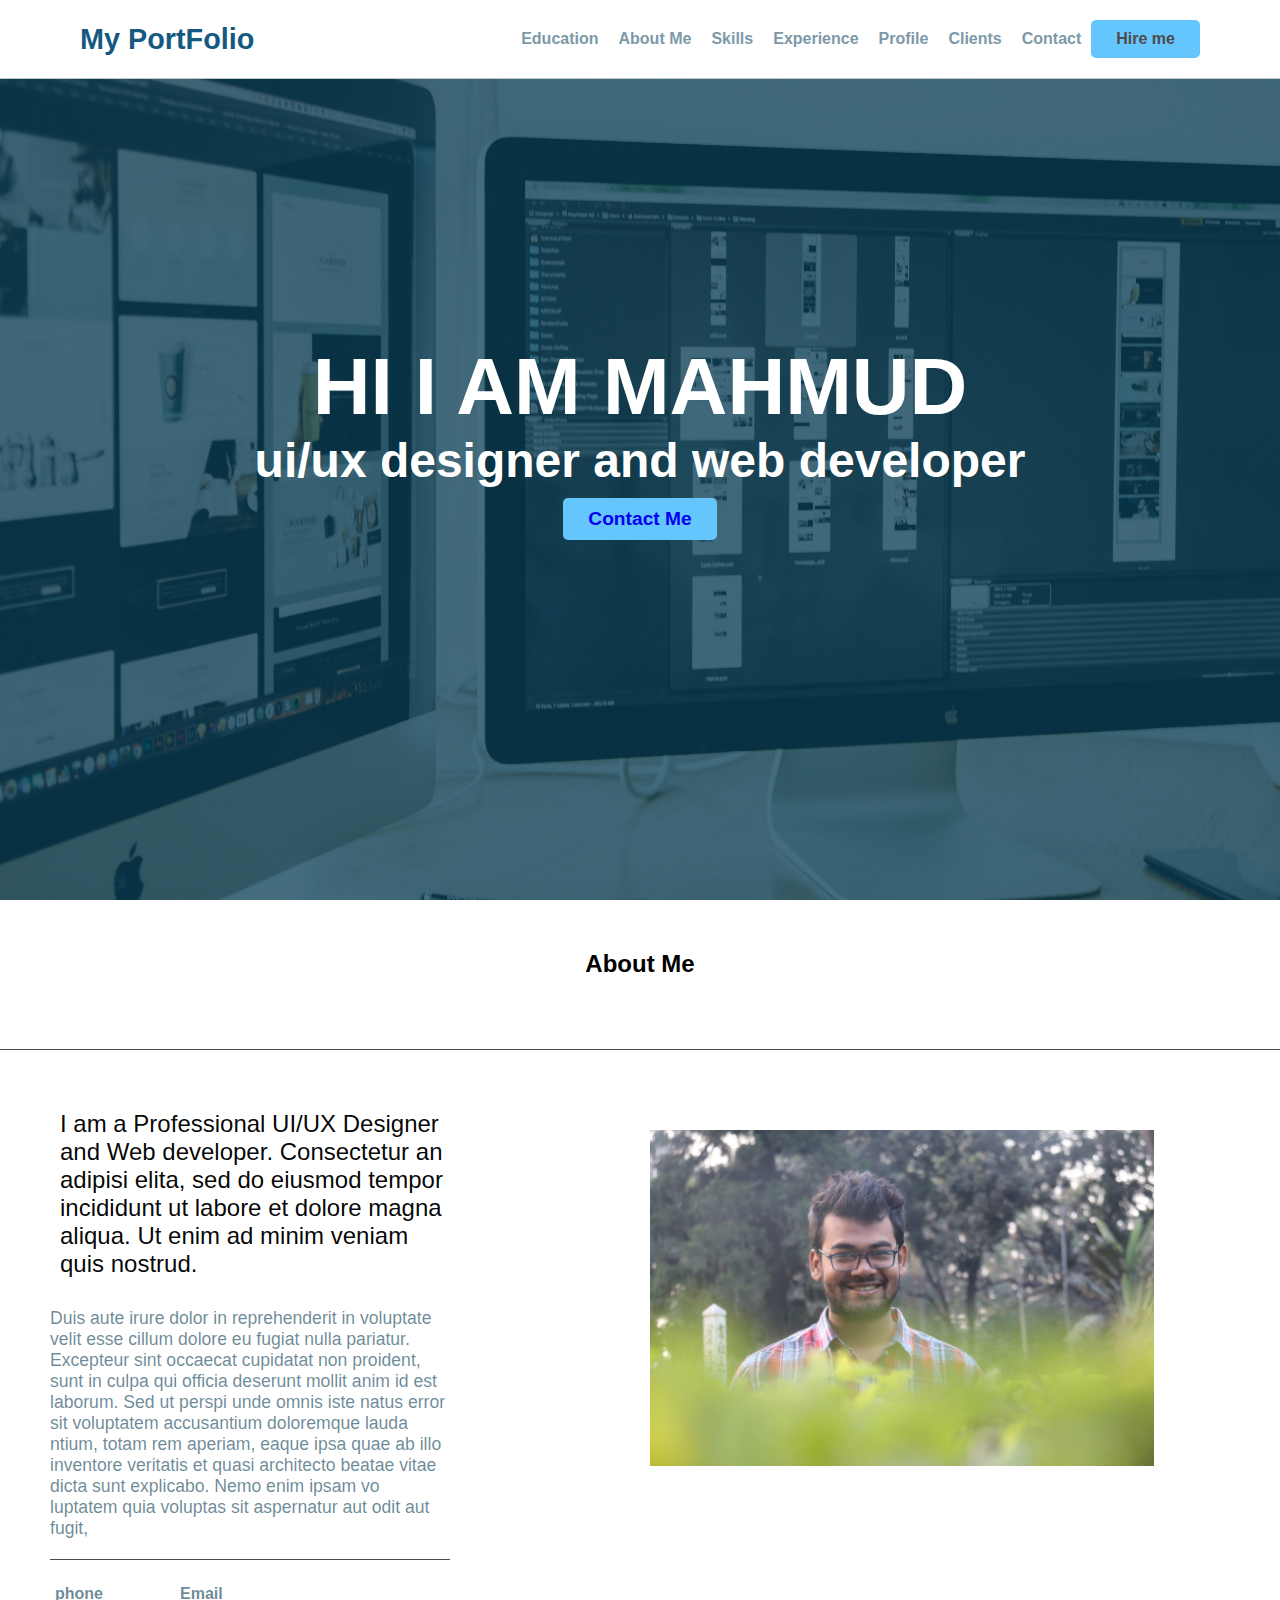
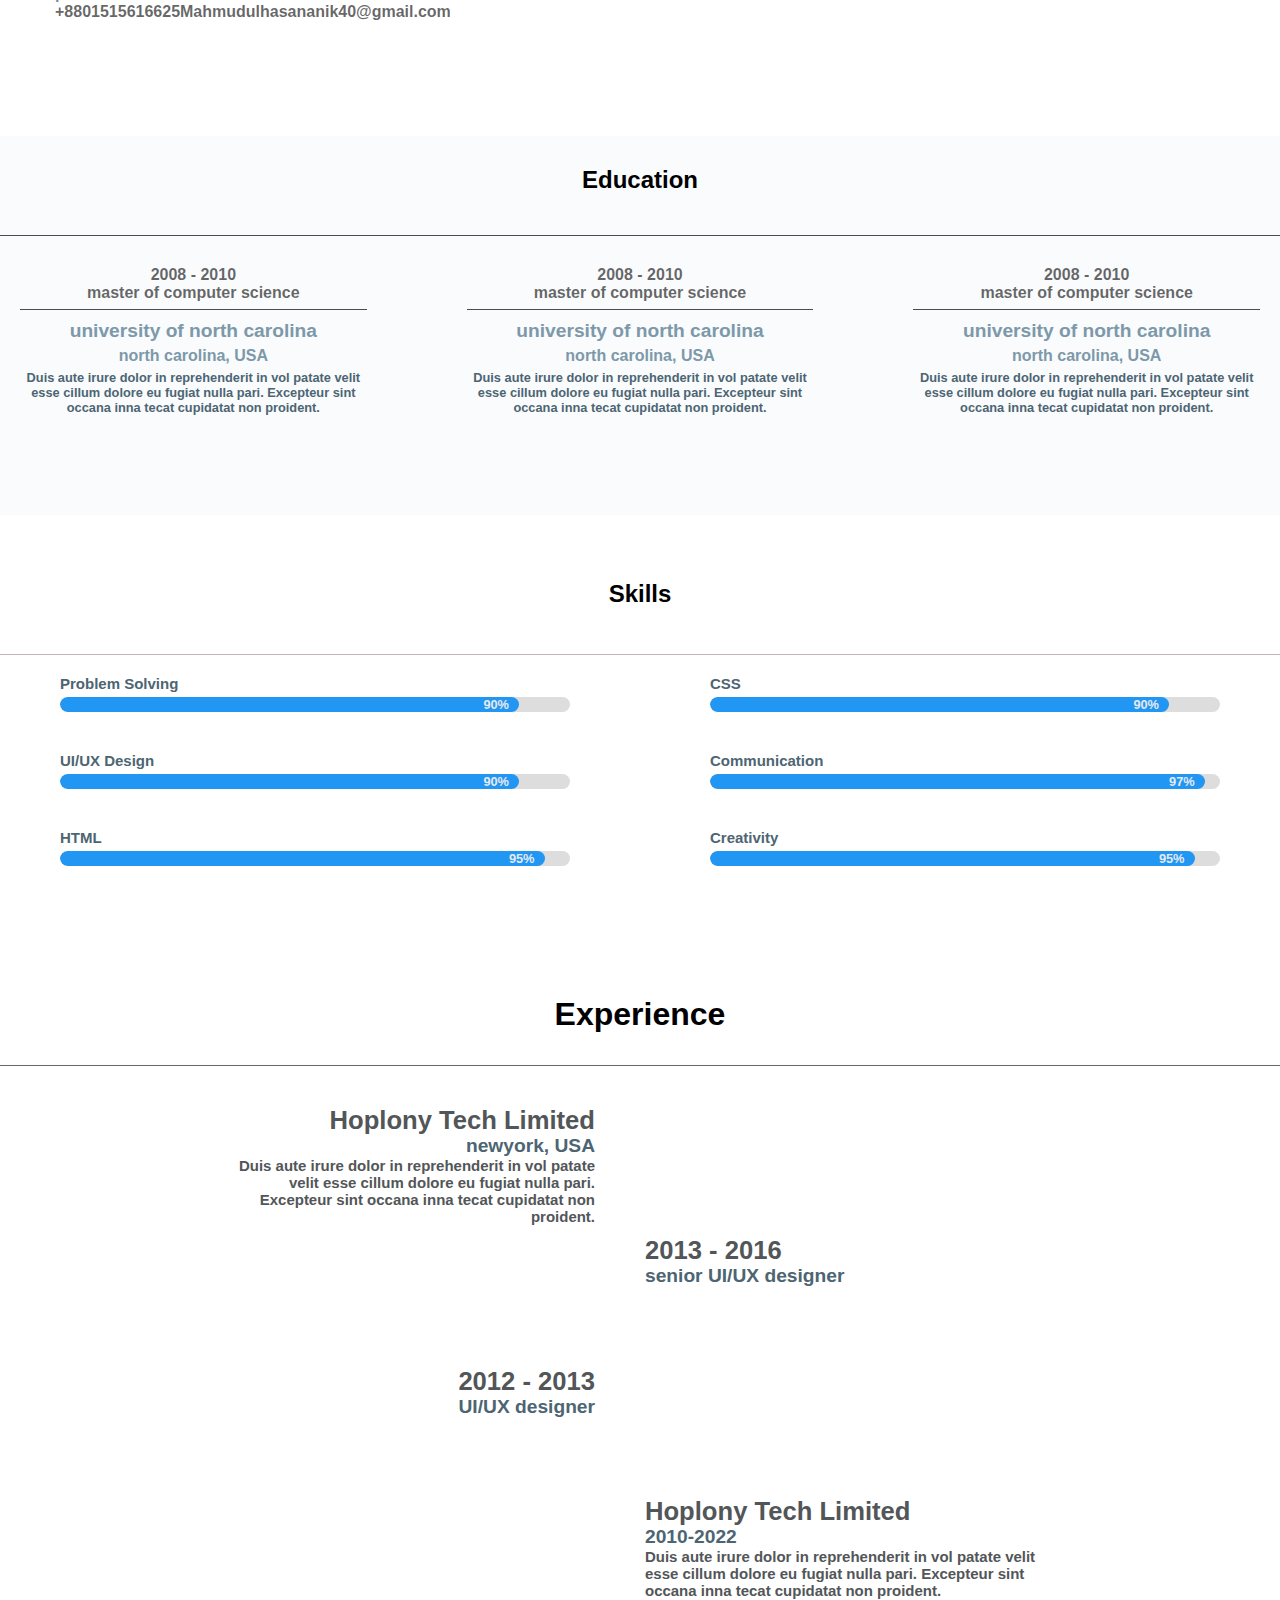
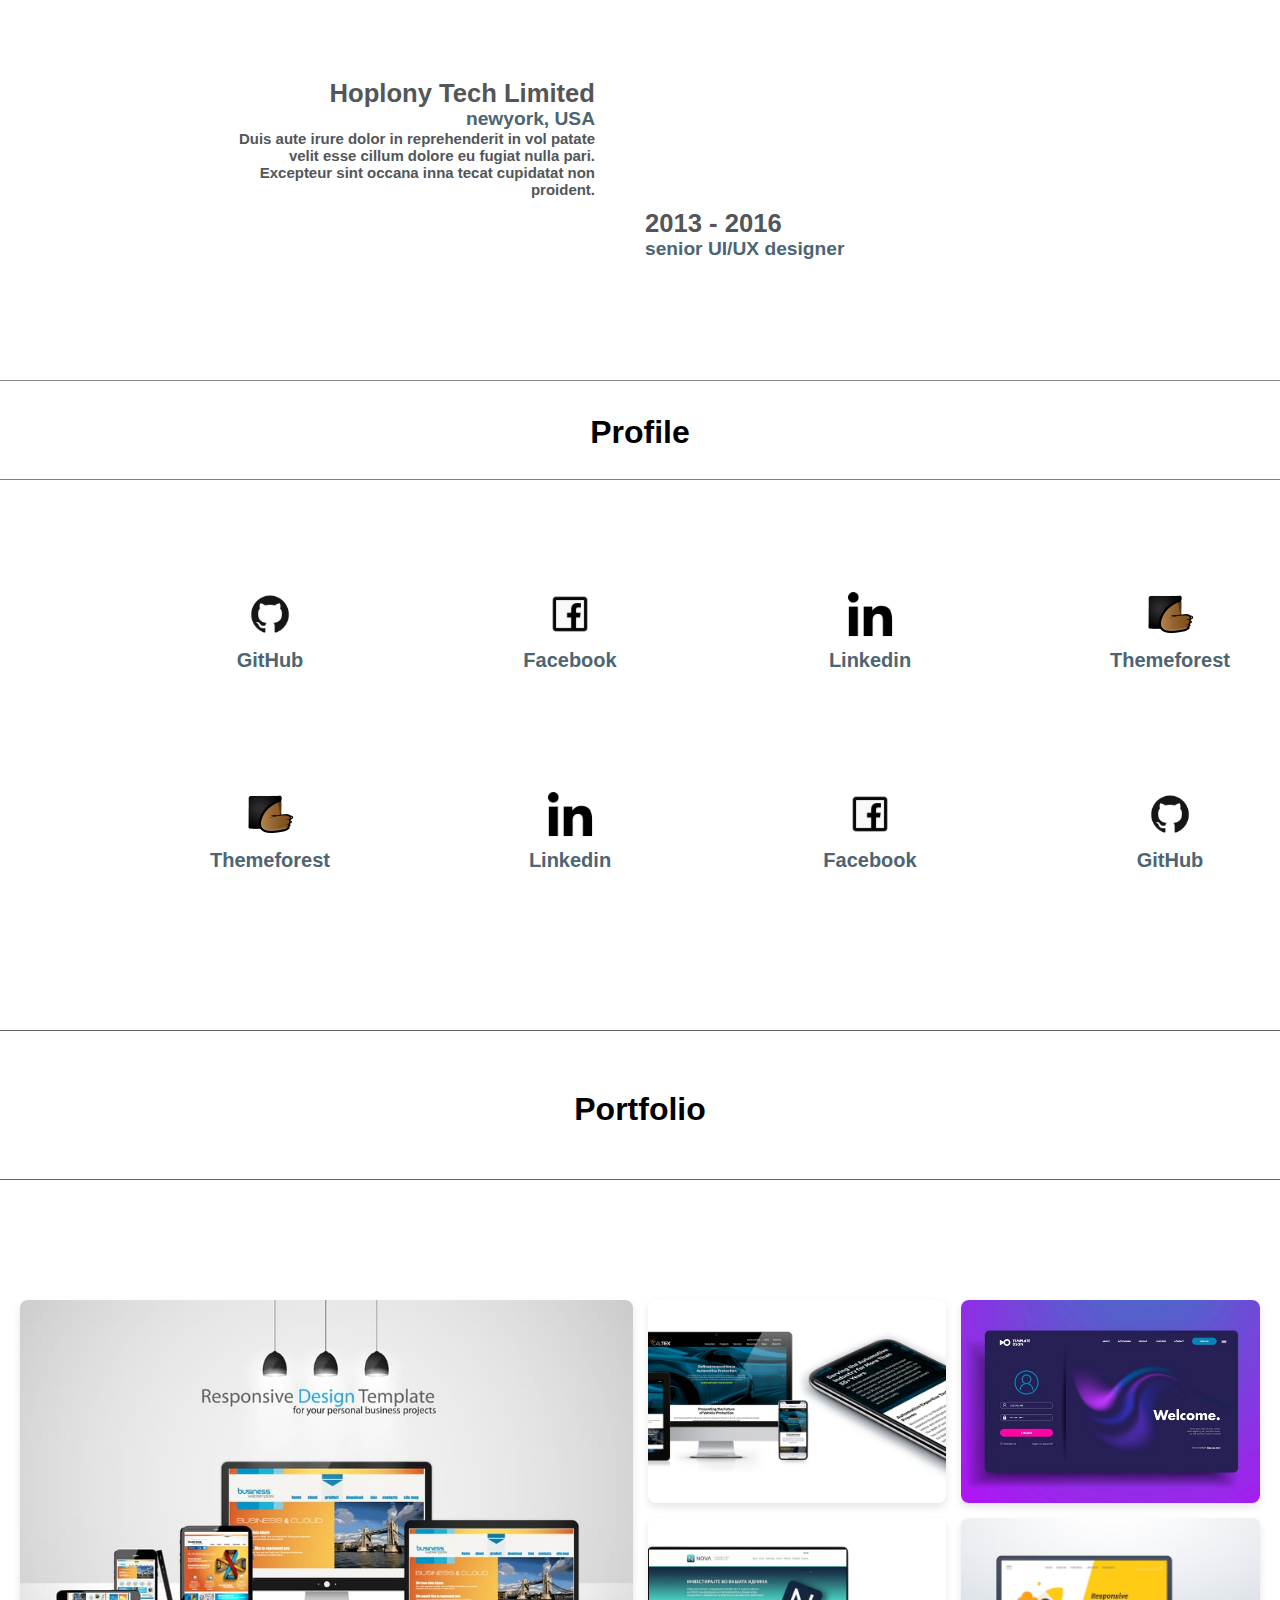
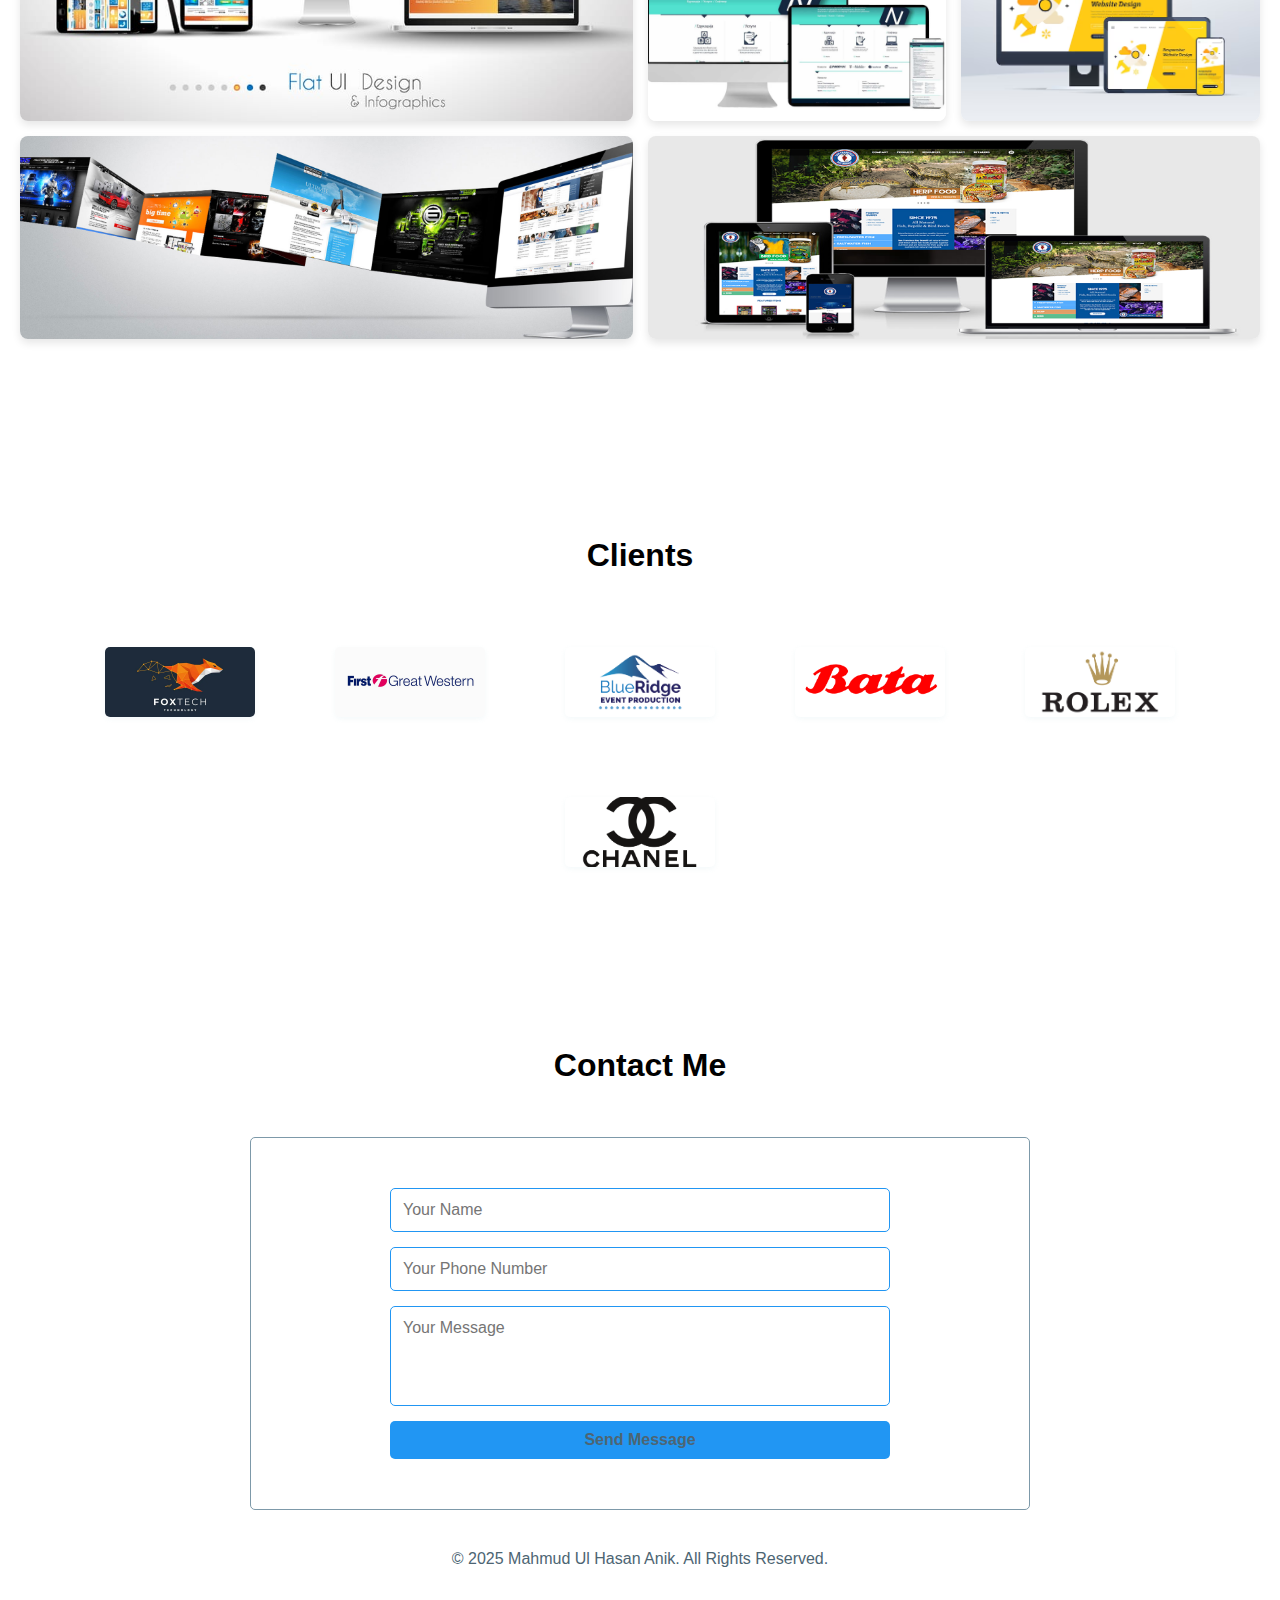
==== commit 856966d2: "." ====
--- a/index.html
+++ b/index.html
@@ -1,6 +1,8 @@
 <!DOCTYPE html>
 <html lang="en">
   <head>
+
+
     <meta charset="UTF-8" />
     <meta name="viewport" content="width=device-width, initial-scale=1.0" />
     <title>My Portfolio</title>
--- a/style.css
+++ b/style.css
@@ -105,7 +105,7 @@
     left: 0;
     width: 100%;
     height: 100%;
-    background: rgba(8, 61, 84, 0.6);
+    background: rgba(8, 61, 84, 0.75);
 }
 
 .hero-content {
@@ -115,11 +115,11 @@
 
 .hero h1 {
     font-size: 5rem;
-    color: gold;
+    color: #ffffff;
 }
 .hero h2 {
     font-size: 3rem;
-    color: gold;
+    color: rgb(255, 255, 255);
 }
 .hero a {
     font-size: 1.2rem;
@@ -714,7 +714,7 @@
     border-radius: 5px;
     border: 1px solid #2196F3;
     background: #ffffff;
-    color: white;
+    color: #4f4b4b;
     font-size: 1rem;
 }
 
@@ -754,3 +754,5 @@
 html {
     scroll-behavior: smooth;
 }
+
+
